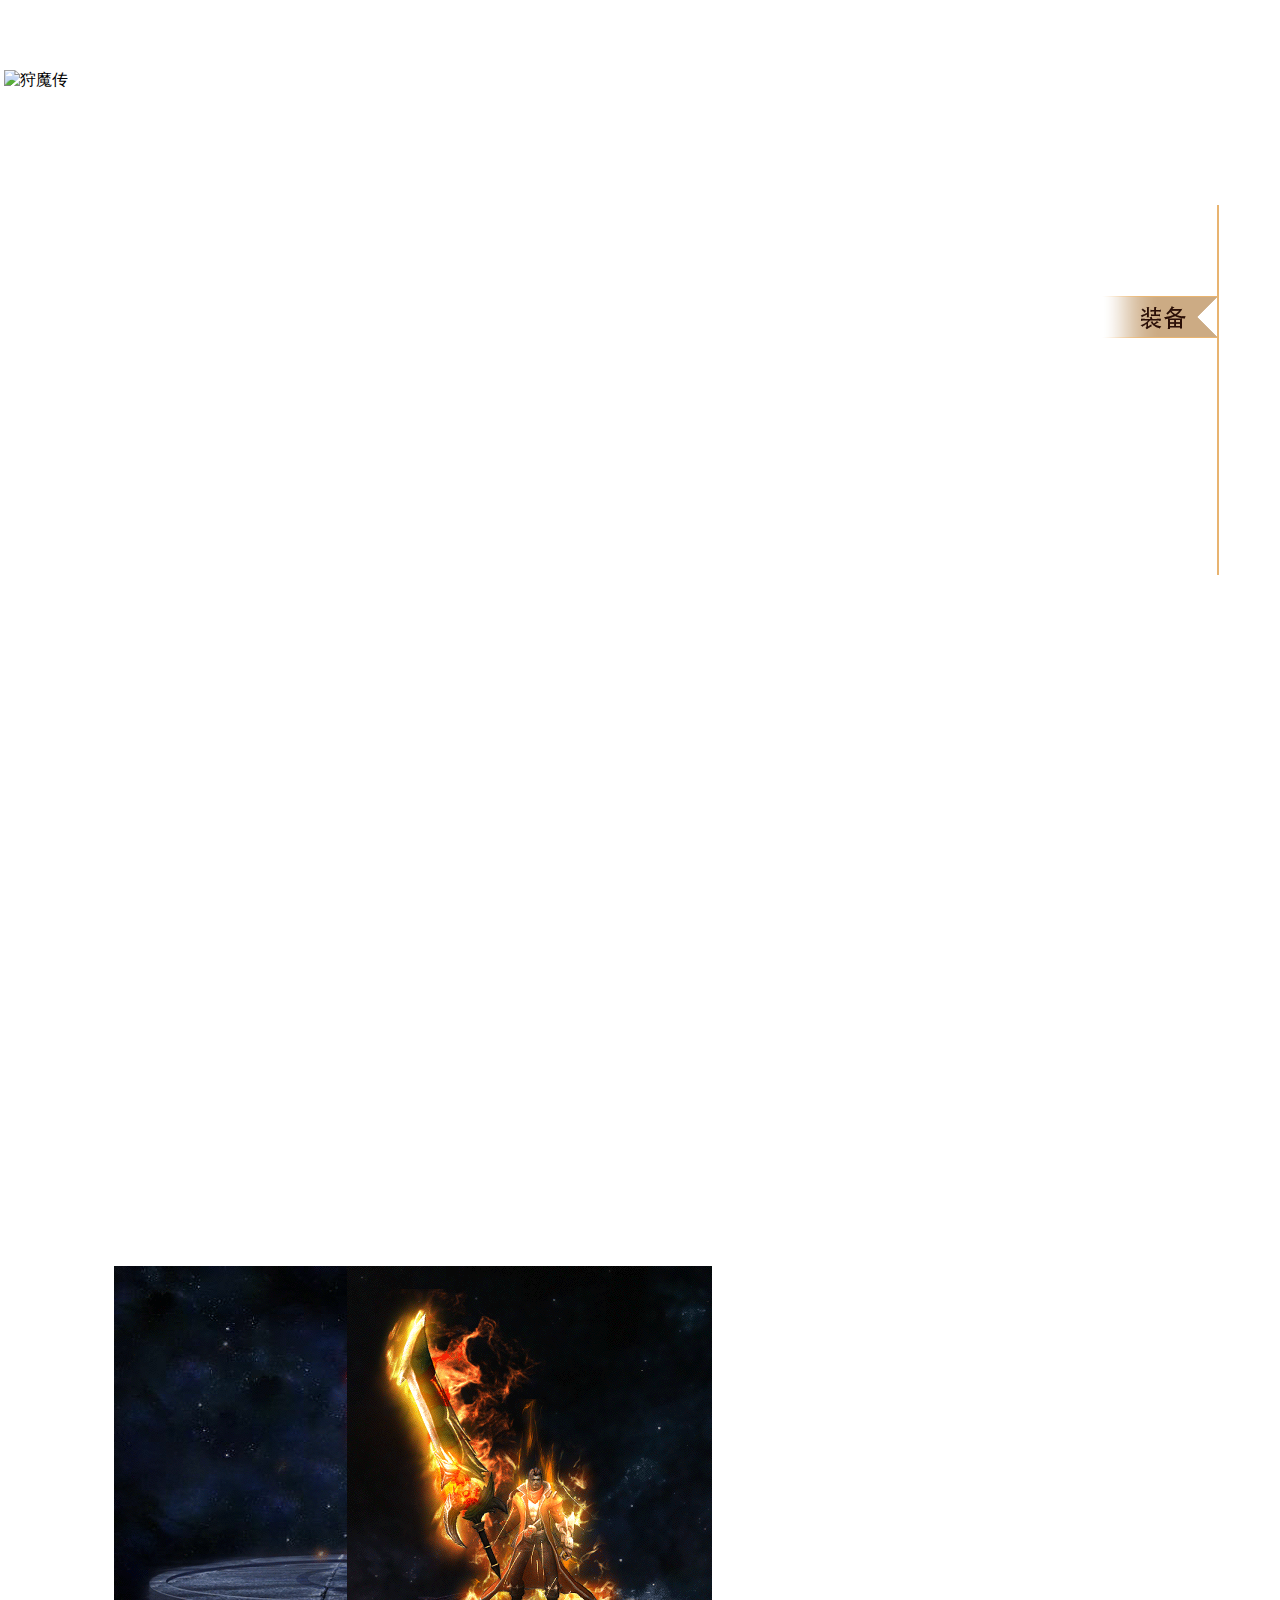
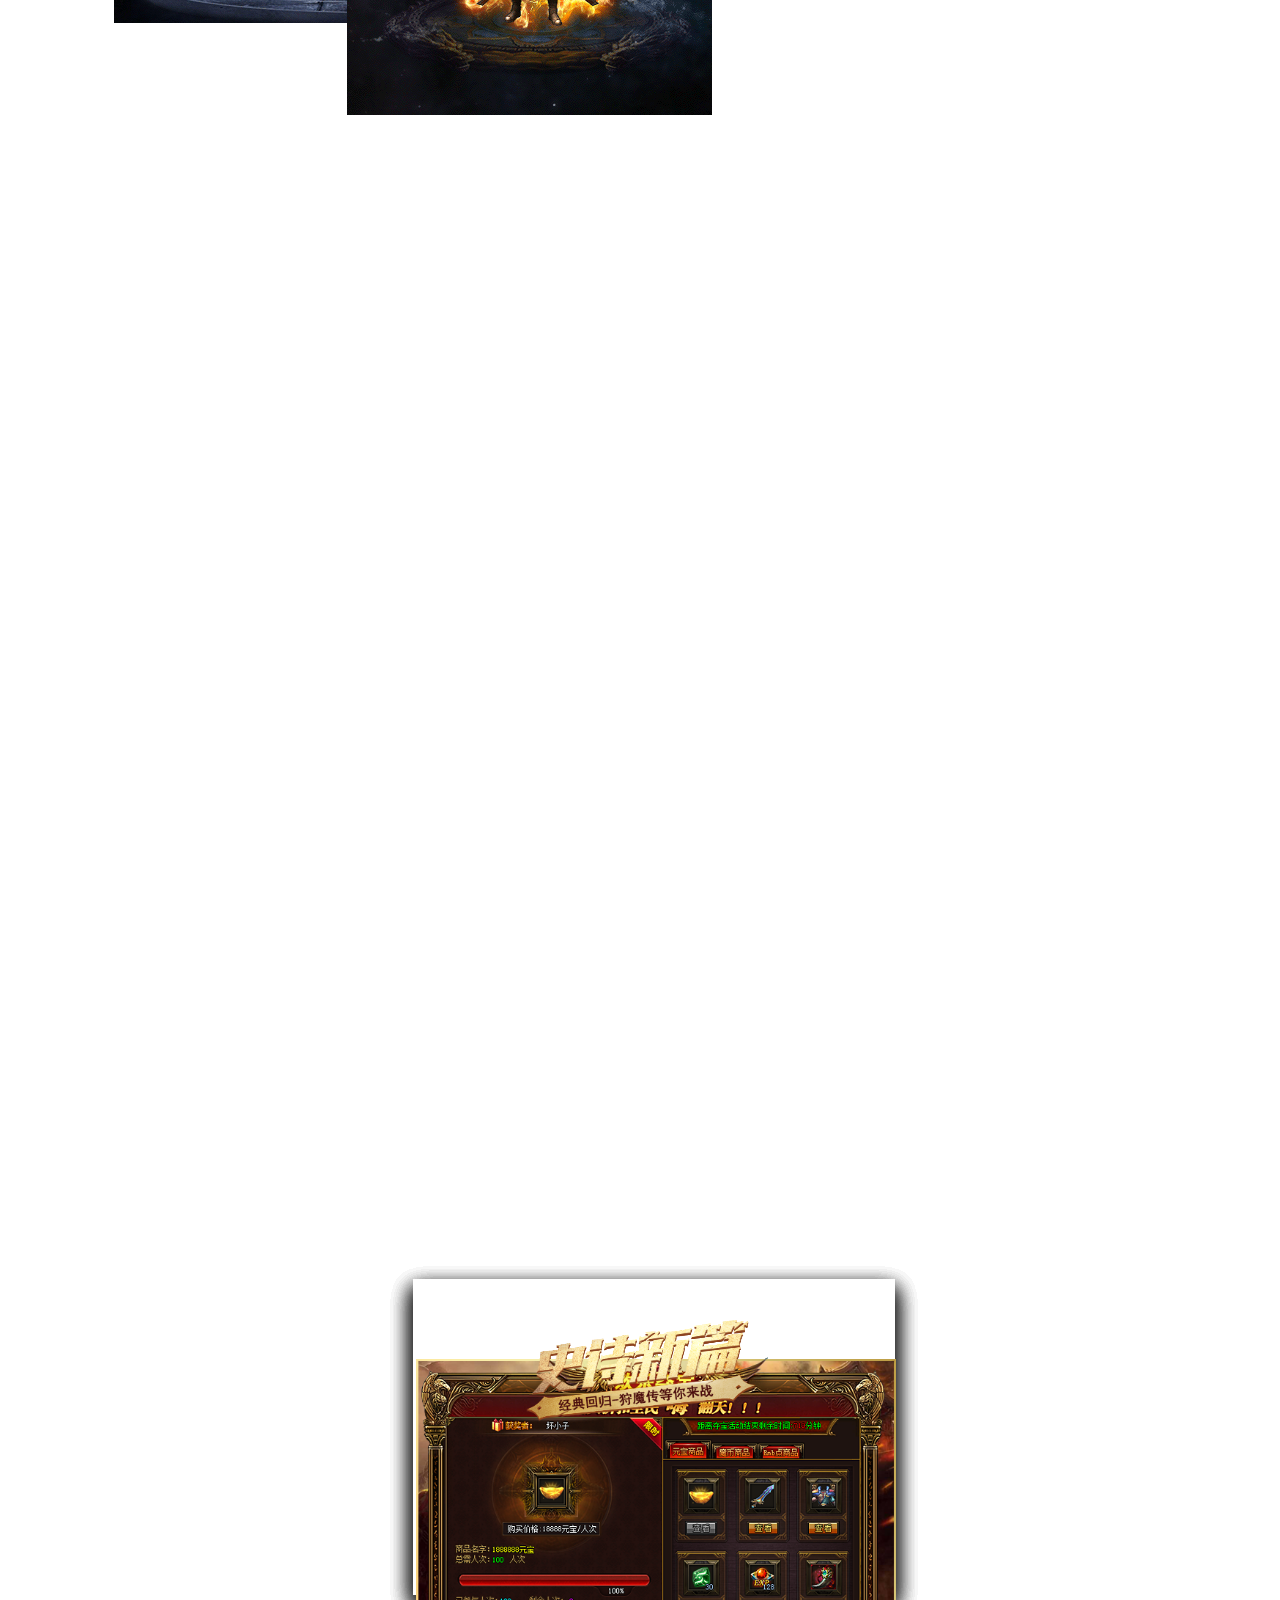
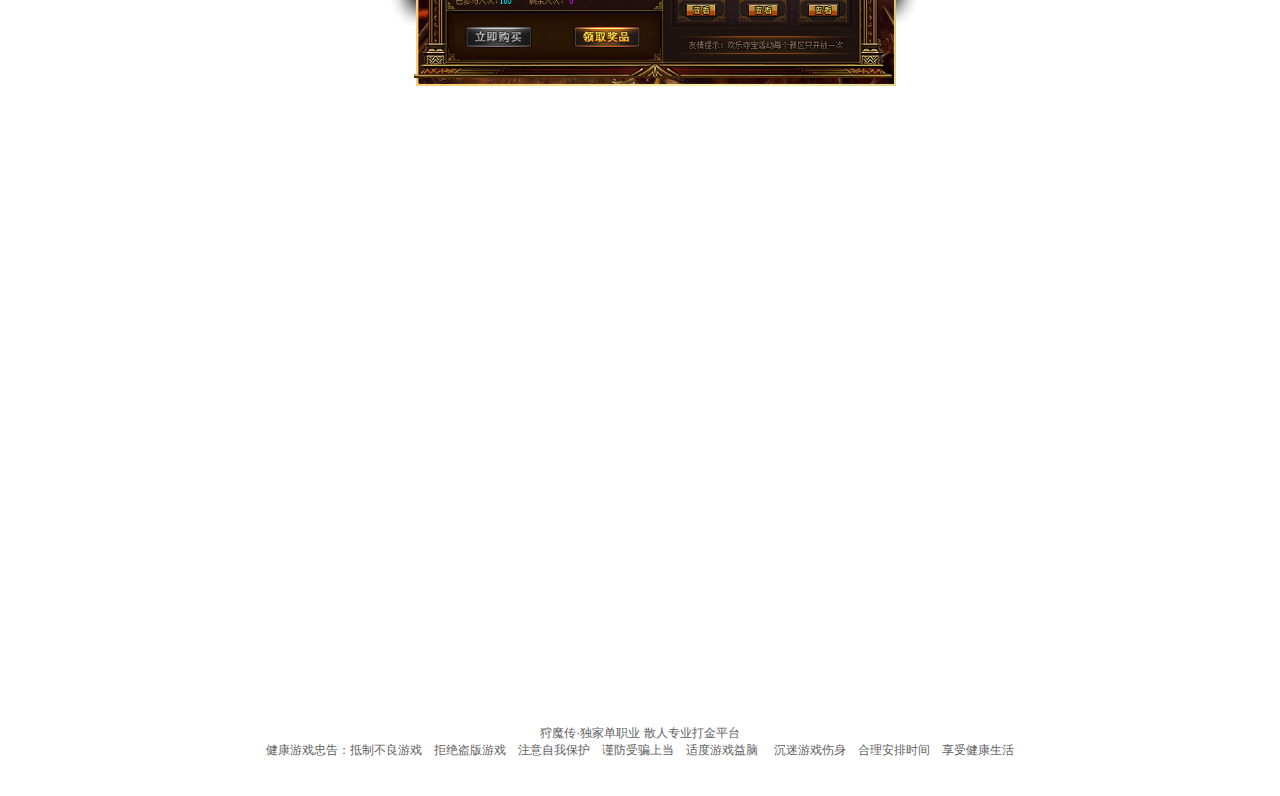
==== index.html @ a395ff0d "init" ====
<!DOCTYPE html>
<html lang="en">
<head>
	<meta charset="UTF-8">
	<title>狩魔传</title>
    <link rel="stylesheet" href="css/index.css">
	<link rel="stylesheet" href="css/swiper.css">
	<script src="https://cdn.bootcss.com/jquery/1.10.1/jquery.js"></script>
    <script src="js/index.js"></script>
    <script type="text/javascript" src="js/modernizr.custom.53451.js"></script>
    <script type="text/javascript" src="js/jquery.gallery.js"></script>
    <script type="text/javascript" src="js/swiper.js"></script>
</head>
<body>
	<div class="section section1">
		<div class="flash">
			<video src="images/index.mp4" autoplay="autoplay" loop="loop"></video>
			<h1 class="logo"><img src="images/logo.png" alt="狩魔传"></h1>
			<div class="slogan1 slogan"></div>
			<div class="slogan2 slogan"></div>
			<div class="huanyin"></div>
			<div class="down">
				<a href="#"><img src="images/XZ_1.png" alt=""></a>
				<a href="#"><img src="images/CZ_2.png" style="margin-top: 15px;" alt=""></a>
			</div>
		</div>
	</div>
	<div class="section section2">
		<div class="flash">
			<img src="images/section2.jpg" alt="">
		</div>
		<div class="lunbo">
            <div class="swiper-container">
                <div class="swiper-wrapper">
                    <div class="swiper-slide"><span class="zb1"><img src="images/yxzb/zb01.gif" alt=""></span><i class="zb2"><img src="images/yxts/魂器01.gif" alt=""></i></div>
                    <div class="swiper-slide"><span class="zb1"><img src="images/yxzb/zb02.gif" alt=""></span><i class="zb2"></i></div>
                    <div class="swiper-slide"><span class="zb1"><img src="images/yxzb/zb03.gif" alt=""></span><i class="zb2"></i></div>
                    <div class="swiper-slide"><span class="zb1"><img src="images/yxzb/zb04.gif" alt=""></span><i class="zb2"></i></div>
                    <div class="swiper-slide"><span class="zb1"><img src="images/yxzb/zb05.gif" alt=""></span><i class="zb2"></i></div>
                    <div class="swiper-slide"><span class="zb1"><img src="images/yxzb/zb06.gif" alt=""></span><i class="zb2"></i></div>
                    <div class="swiper-slide"><span class="zb1"><img src="images/yxzb/zb07.gif" alt=""></span><i class="zb2"></i></div>
                    <div class="swiper-slide"><span class="zb1"><img src="images/yxzb/zb08.gif" alt=""></span><i class="zb2"></i></div>
                    <div class="swiper-slide"><span class="zb1"><img src="images/yxzb/zb09.gif" alt=""></span><i class="zb2"></i></div>
                    <div class="swiper-slide"><span class="zb1"><img src="images/yxzb/zb10.gif" alt=""></span><i class="zb2"></i></div>
                </div>
                <!-- Add Pagination -->
                <div class="swiper-pagination"></div>
                <!-- Add Arrows -->
                <div class="swiper-button-next"></div>
                <div class="swiper-button-prev"></div>
            </div>
		</div>
	</div>
	<div class="section section3">
		<div class="flash">
			<img src="images/section3.jpg" alt="">
		</div>
		<div class="lunbo">
            <ul class="tab">
                <li class="shen">
                    <img class="img1" src="" alt="">
                    <img class="img2" src="" alt="">
                </li>
                <li class="hun">
                    <img class="img1" src="" alt="">
                    <img class="img2" src="" alt="">
                </li>
                <li class="shou">
                    <img class="img1" src="" alt="">
                    <img class="img2" src="" alt="">
                </li>
                <li class="guan">
                    <img class="img1" src="" alt="">
                    <img class="img2" src="" alt="">
                </li>
                <li class="qi">
                    <img class="img1" src="" alt="">
                    <img class="img2" src="" alt="">
                </li>
            </ul>
		</div>
	</div>
	<div class="section section4">
		<div class="flash">
			<img src="images/section4.jpg" alt="">
		</div>
		<div class="lunbo">
            <section id="dg-container" class="dg-container">

                <div class="dg-wrapper">

                    <a href="#"><img src="images/yxgn/lunbo1.png" alt="image01"></a>

                    <a href="#"><img src="images/yxgn/lunbo2.png" alt="image02"></a>

                    <a href="#"><img src="images/yxgn/lunbo3.png" alt="image03"></a>

                    <a href="#"><img src="images/yxgn/lunbo4.png" alt="image04"></a>

                    <a href="#"><img src="images/yxgn/lunbo5.png" alt="image05"></a>

                    <a href="#"><img src="images/yxgn/lunbo6.png" alt="image06"></a>

                    <a href="#"><img src="images/yxgn/lunbo9.png" alt="image09"></a>

                    <a href="#"><img src="images/yxgn/lunbo10.png" alt="image10"></a>

                </div>

                <nav>

                    <span class="dg-prev">&lt;</span>

                    <span class="dg-next">&gt;</span>

                </nav

            </section>

		</div>
	</div>
	<div class="footer">
		<p> 狩魔传·独家单职业 散人专业打金平台<br>
健康游戏忠告：抵制不良游戏　拒绝盗版游戏　注意自我保护　谨防受骗上当　适度游戏益脑　 沉迷游戏伤身　合理安排时间　享受健康生活 </p>
	</div>
	<div class="right-nav posf show">
        <div class="line"></div>
        <div class="nav-list">
            <a class="nav nav1" href="javascript:;" title="首页">
                <s class="icon"></s>
                <s class="txt"></s>
            </a>
            <a class="nav nav2 cur" href="javascript:;" title="新闻资讯">
                <s class="icon"></s>
                <s class="txt"></s>
            </a>
            <a class="nav nav3" href="javascript:;" title="精彩活动">
                <s class="icon"></s>
                <s class="txt"></s>
            </a>
            <a class="nav nav4" href="javascript:;" title="游戏特色">
                <s class="icon"></s>
                <s class="txt"></s>
            </a>
           <!--  <a class="nav nav5" href="javascript:;" title="职业介绍">
                <s class="icon"></s>
                <s class="txt"></s>
            </a> -->
            <a class="nav nav6" href="javascript:;" title="返回顶部">
                <s class="icon"></s>
            </a>
        </div>
    </div>
</body>
</html>
<script type="text/javascript">

    $(function() {

        $('#dg-container').gallery({

            autoplay    :   true

        });

    });
    var swiper = new Swiper('.swiper-container', {
        pagination: '.swiper-pagination',
        nextButton: '.swiper-button-next',
        prevButton: '.swiper-button-prev',
        slidesPerView: 1,
        paginationClickable: true,
        spaceBetween: 30,
        loop: true
    });

</script>
---- css/index.css ----
body, div, address, blockquote, iframe, ul, ol, dl, dt, dd, li, dl, h1, h2, h3, h4, h5, h6, p, pre, table, caption, th, td, form, legend, fieldset, input, button, select, textarea ,em,i,figure{ padding:0; margin:0;  font-weight: normal;font-style: normal;font-size: 100%; font-family:"微软雅黑",Arial, Helvetica, sans-serif; }
ol, ul ,li{list-style: none;}
article,aside,dialog,footer,header,section,footer,nav,figure,menu{display:block}
img {border:0;margin:0;padding:0; display:inline-block;vertical-align: middle;}
a{text-decoration:none; cursor:pointer; color:#0362a7;}
.clear{clear:both;}
.fl{ float:left;}
.fr{ float:right;}
div,span,a{ word-wrap: break-word; word-break: normal; word-break:break-all;}
/*input[disabled], select[disabled], textarea[disabled], input[readonly],  textarea[readonly] {background: #eee; cursor:not-allowed;}*/
.text_left {text-align: left;}
.text_right {text-align: right;}
.text_center {text-align: center;}
/*.transition,a{ transition:all linear 0.3s;-moz-transition:all linear 0.3s;-ms-transition:all linear 0.3s;-o-transition:all linear 0.3s;-webkit-transition:all linear 0.3s;}*/
.clearfix{ zoom:1; position:relative; overflow:hidden; display:block;}
.clearfix:after{ content:" "; position:absolute; width:0px; height:0px; clear:both;}
/**/
.container{width: 1200px;margin:0 auto;}
.section { width: 100%; min-width: 1200px; overflow: hidden; position: relative; }
.section1 { height: 1080px; }
.section1 .flash { position: absolute; width: 1920px; height: 1080px; left: 50%; bottom: 0; margin-left: -960px; }
.section1 .flash .logo { position: absolute; left: 324px; top: 70px; }
.section1 .flash .slogan { position: absolute; top: 378px; left: 50%; width: 540px; height: 273px; margin-left: -270px;
    -webkit-transition: all .6s ease-in-out;
    -moz-transition: all .6s ease-in-out;
    -ms-transition: all .6s ease-in-out;
    -o-transition: all .6s ease-in-out;
    transition: all .6s ease-in-out;
    opacity: 0
}
.section1 .slogan.slogan1 {
    background: url(../images/slogan1.png) no-repeat;
    -webkit-transform: translate3d(-400px,0,0);
    -moz-transform: translate3d(-400px,0,0);
    -ms-transform: translate3d(-400px,0,0);
    -o-transform: translate3d(-400px,0,0);
    transform: translate3d(-400px,0,0)
}

.section1 .slogan.slogan2 {
    background: url(../images/slogan2.png) no-repeat;
    -webkit-transform: translate3d(400px,0,0);
    -moz-transform: translate3d(400px,0,0);
    -ms-transform: translate3d(400px,0,0);
    -o-transform: translate3d(400px,0,0);
    transform: translate3d(400px,0,0)
}
.section1 .slogan.show {
    opacity: 1;
    -webkit-transform: translate3d(0,0,0);
    -moz-transform: translate3d(0,0,0);
    -ms-transform: translate3d(0,0,0);
    -o-transform: translate3d(0,0,0);
    transform: translate3d(0,0,0)
}
.section1 .flash .huanyin { width: 472px; height: 51px; background: url(../images/text.png) no-repeat; position: absolute; top: 644px; left: 50%; margin-left: -250px; }
.section1 .flash .down { width: 340px; height: 170px; background: url(../images/bg.png) no-repeat; position: absolute; top: 758px; left: 50%; margin-left: -170px; text-align: center; padding-top: 20px; box-sizing: border-box; }
.section2 { height: 807px; }
.section2 .flash { position: absolute; width: 1920px; height: 808px; left: 50%; bottom: 0; margin-left: -960px; }
.section2 .lunbo { position: absolute; width: 1078px; height: 488px; left: 50%; bottom: 133px; margin-left: -526px; background: url(../images/2bg.jpg) no-repeat center; }
.section3 { height: 805px; }
.section3 .flash { position: absolute; width: 1920px; height: 808px; left: 50%; bottom: 0; margin-left: -960px; }
.section3 .lunbo { position: absolute; width: 1078px; height: 488px; left: 50%; bottom: 133px; margin-left: -526px; background: url(../images/3bg.jpg) no-repeat center; }
.section4 { height: 808px; }
.section4 .flash { position: absolute; width: 1920px; height: 808px; left: 50%; bottom: 0; margin-left: -960px; }
.section4 .lunbo { position: absolute; width: 1078px; height: 488px; left: 50%; bottom: 133px; margin-left: -526px; background: url(../images/3bg.jpg) no-repeat center; }
.footer { width: 100%; height: 496px; background: url(../images/footer.jpg) no-repeat center; position: relative; }
.footer p { text-align: center; font-size: 12px; color: #5f5f5f; position: relative; top: 425px; }
.right-nav {
	position: fixed;
    right: 40px;
    width: 44px;
    height: 370px;
    top: 50%;
    margin-top: -247px;
    z-index: 99;
    opacity: 0;
    -webkit-transform: translate3d(100px,0,0);
    -moz-transform: translate3d(100px,0,0);
    -ms-transform: translate3d(100px,0,0);
    -o-transform: translate3d(100px,0,0);
    transform: translate3d(100px,0,0);
    -webkit-transition: all .6s ease-in-out;
    -moz-transition: all .6s ease-in-out;
    -ms-transition: all .6s ease-in-out;
    -o-transition: all .6s ease-in-out;
    transition: all .6s ease-in-out
}

.right-nav.show {
    -webkit-transform: translate3d(0,0,0);
    -moz-transform: translate3d(0,0,0);
    -ms-transform: translate3d(0,0,0);
    -o-transform: translate3d(0,0,0);
    transform: translate3d(0,0,0);
    opacity: 1
}

.right-nav .line {
	position: absolute;
    top: 2px;
    right: 21px;
    width: 2px;
    height: 370px;
    background: #e8b471
}

.right-nav .nav-list {
    width: 44px;
    height: 370px;
    right: 0;
    top: 0
}

.right-nav .nav-list .nav {
    position: absolute;
    width: 44px;
    height: 44px;
    right: 0
}

.right-nav .nav-list .nav .icon {
    position: absolute;
    right: 0;
    top: 0;
    width: 44px;
    height: 44px
}

.right-nav .nav-list .nav .txt {
    position: absolute;
    width: 116px;
    height: 42px;
    right: 22px;
    top: 1px;
    -webkit-transition: all .3s ease-in-out;
    -moz-transition: all .3s ease-in-out;
    -ms-transition: all .3s ease-in-out;
    -o-transition: all .3s ease-in-out;
    transition: all .3s ease-in-out;
    -webkit-transform: translate3d(10px,0,0);
    -moz-transform: translate3d(10px,0,0);
    -ms-transform: translate3d(10px,0,0);
    -o-transform: translate3d(10px,0,0);
    transform: translate3d(10px,0,0);
    opacity: 0;
    visibility: hidden
}

.right-nav .nav-list .nav.nav1 {
    top: 0
}

.right-nav .nav-list .nav.nav1 .icon {
    background: url(../images/r_btn1_659465e.png) no-repeat
}

.right-nav .nav-list .nav.nav1 .txt {
    background: url(../images/index.png) no-repeat
}

.right-nav .nav-list .nav.nav2 {
    top: 92px
}

.right-nav .nav-list .nav.nav2 .icon {
    background: url(../images/r_btn5_0241f1d.png) no-repeat
}

.right-nav .nav-list .nav.nav2 .txt {
    background: url(../images/zhuangbei.png) no-repeat
}

.right-nav .nav-list .nav.nav3 {
    top: 184px
}

.right-nav .nav-list .nav.nav3 .icon {
    background: url(../images/r_btn4_6487b37.png) no-repeat
}

.right-nav .nav-list .nav.nav3 .txt {
    background: url(../images/tese.png) no-repeat
}

.right-nav .nav-list .nav.nav4 {
    top: 276px
}

.right-nav .nav-list .nav.nav4 .icon {
    background: url(../images/r_btn2_65cb8c9.png) no-repeat
}

.right-nav .nav-list .nav.nav4 .txt {
    background: url(../images/gongneng.png) no-repeat
}

/*.right-nav .nav-list .nav.nav5 {
    top: 368px
}

.right-nav .nav-list .nav.nav5 .icon {
    background: url(../images/r_btn1_659465e.png) no-repeat
}

.right-nav .nav-list .nav.nav5 .txt {
    background: url(../images/r_btn1_659465e.png) no-repeat
}*/

.right-nav .nav-list .nav.nav6 {
    top: 368px
}

.right-nav .nav-list .nav.nav6 .icon {
    background: url(../images/r_top_83d7ee8.png) no-repeat
}

.right-nav .nav-list .nav:hover .txt,.right-nav .nav-list .nav.cur .txt {
    visibility: visible;
    opacity: 1;
    -webkit-transform: translate3d(0,0,0);
    -moz-transform: translate3d(0,0,0);
    -ms-transform: translate3d(0,0,0);
    -o-transform: translate3d(0,0,0);
    transform: translate3d(0,0,0)
}
.dg-container{
    width: 100%;
    height: 450px;
    position: relative;
}
.dg-wrapper{
    width: 481px;
    height: 316px;
    margin: 0 auto;
    position: relative;
    -webkit-transform-style: preserve-3d;
    -moz-transform-style: preserve-3d;
    -o-transform-style: preserve-3d;
    -ms-transform-style: preserve-3d;
    transform-style: preserve-3d;
    -webkit-perspective: 1000px;
    -moz-perspective: 1000px;
    -o-perspective: 1000px;
    -ms-perspective: 1000px;
    perspective: 1000px;
}
.dg-wrapper a{
    width: 482px;
    height: 316px;
    display: block;
    position: absolute;
    left: 0;
    top: 0;
    background: transparent url(../images/browser.png) no-repeat top left;
    box-shadow: 0px 10px 20px rgba(0,0,0,0.3);
}
.dg-wrapper a.dg-transition{
    -webkit-transition: all 0.5s ease-in-out;
    -moz-transition: all 0.5s ease-in-out;
    -o-transition: all 0.5s ease-in-out;
    -ms-transition: all 0.5s ease-in-out;
    transition: all 0.5s ease-in-out;
}
.dg-wrapper a img{
    display: block;
    width: 100%;
    padding: 41px 0px 0px 1px;
}
.dg-wrapper a div{
    font-style: italic;
    text-align: center;
    line-height: 50px;
    text-shadow: 1px 1px 1px rgba(255,255,255,0.5);
    color: #333;
    font-size: 16px;
    width: 100%;
    bottom: -55px;
    display: none;
    position: absolute;
}
.dg-wrapper a.dg-center div{
    display: block;
}
/*.dg-container nav{
    width: 58px;
    position: absolute;
    z-index: 1000;
    bottom: 40px;
    left: 50%;
    margin-left: -29px;
}*/
.dg-container nav span{
    text-indent: -9000px;
    /*float: left;*/
    cursor:pointer;
    width: 51px;
    height: 66px;
    opacity: 0.8;
    position: absolute;
    top: 50%; margin-top: -33px;
}
.dg-container nav span:hover{
    opacity: 1;
}
.dg-container nav span.dg-prev{
    background: transparent url(../images/arrow5_left_8bcd540.png) no-repeat center;
    margin-left: 10px;left: 45px;
}
.dg-container nav span.dg-next{
    background: transparent url(../images/arrow5_right_c4a4fac.png) no-repeat center;
    margin-left: 10px;right: 45px;
}
.swiper-container { width: 100%; height: 100%; }
.zb1 { position: absolute; left: 233px; }
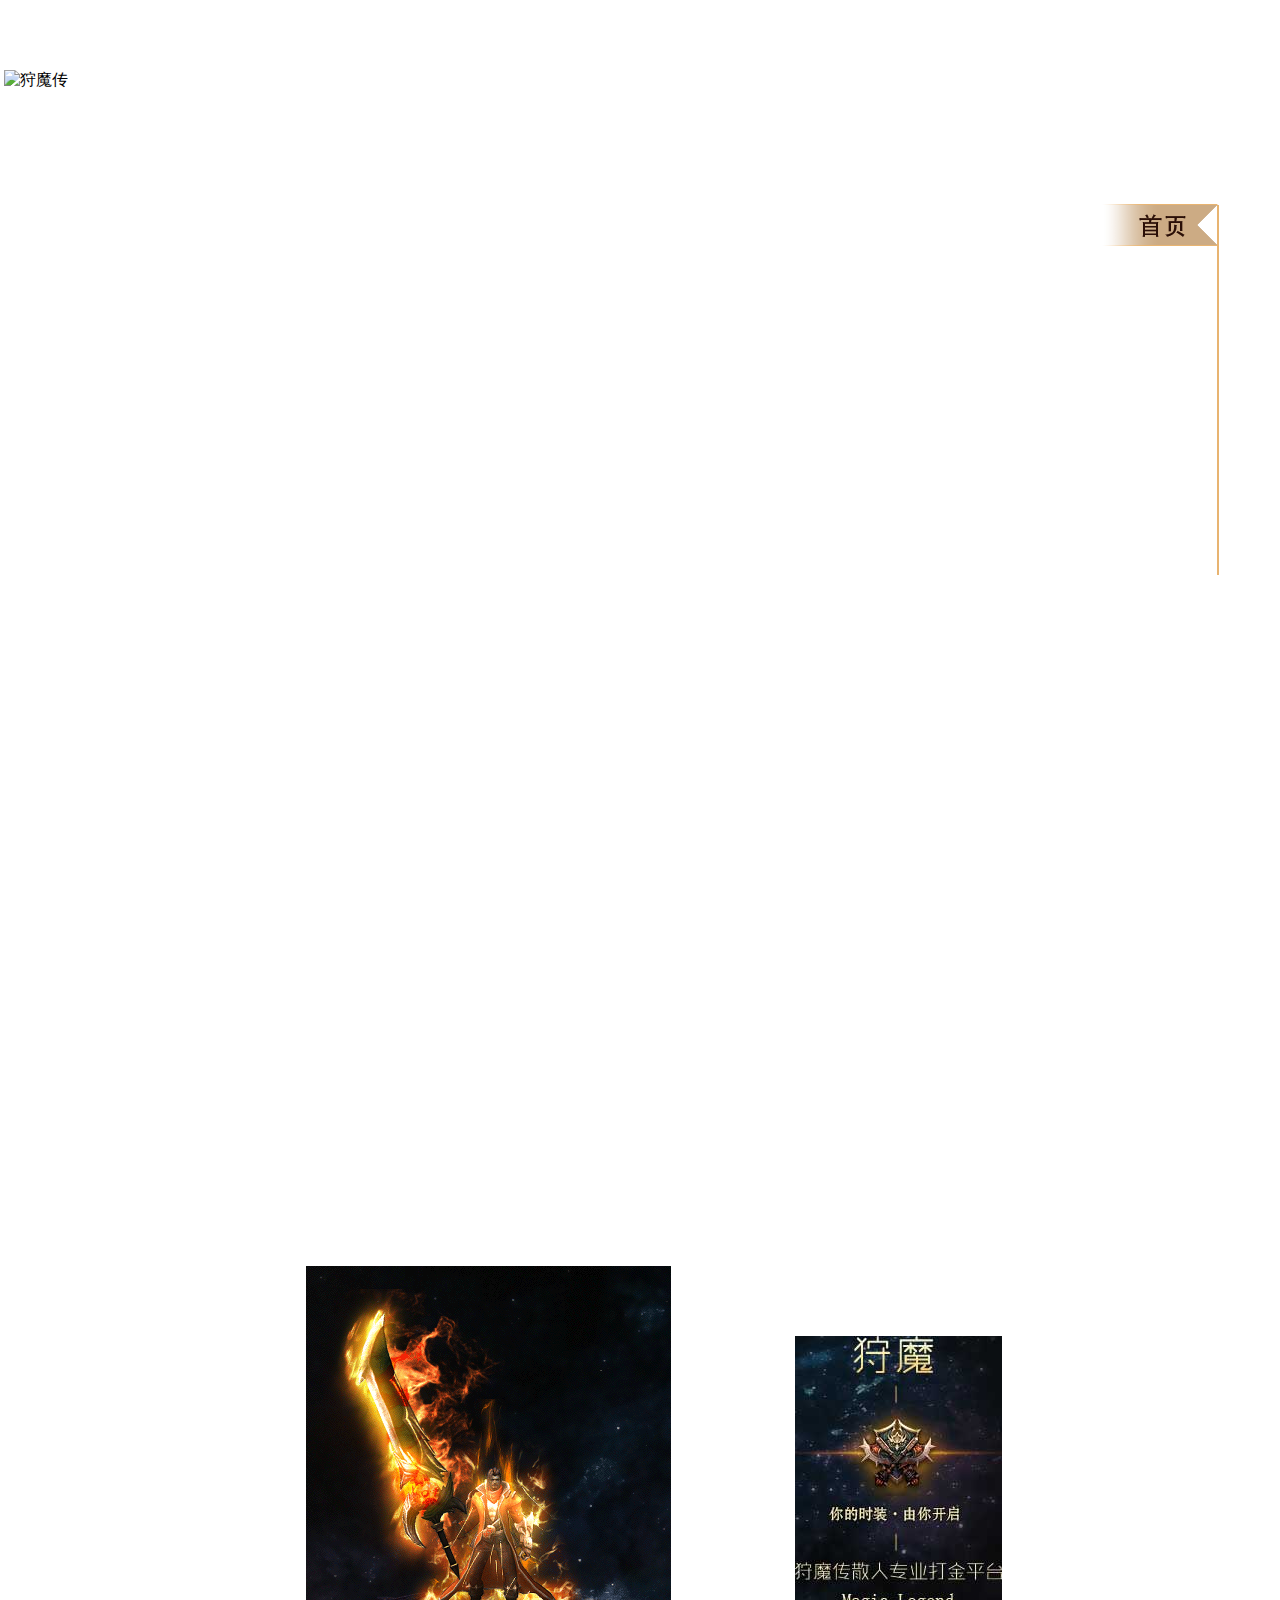
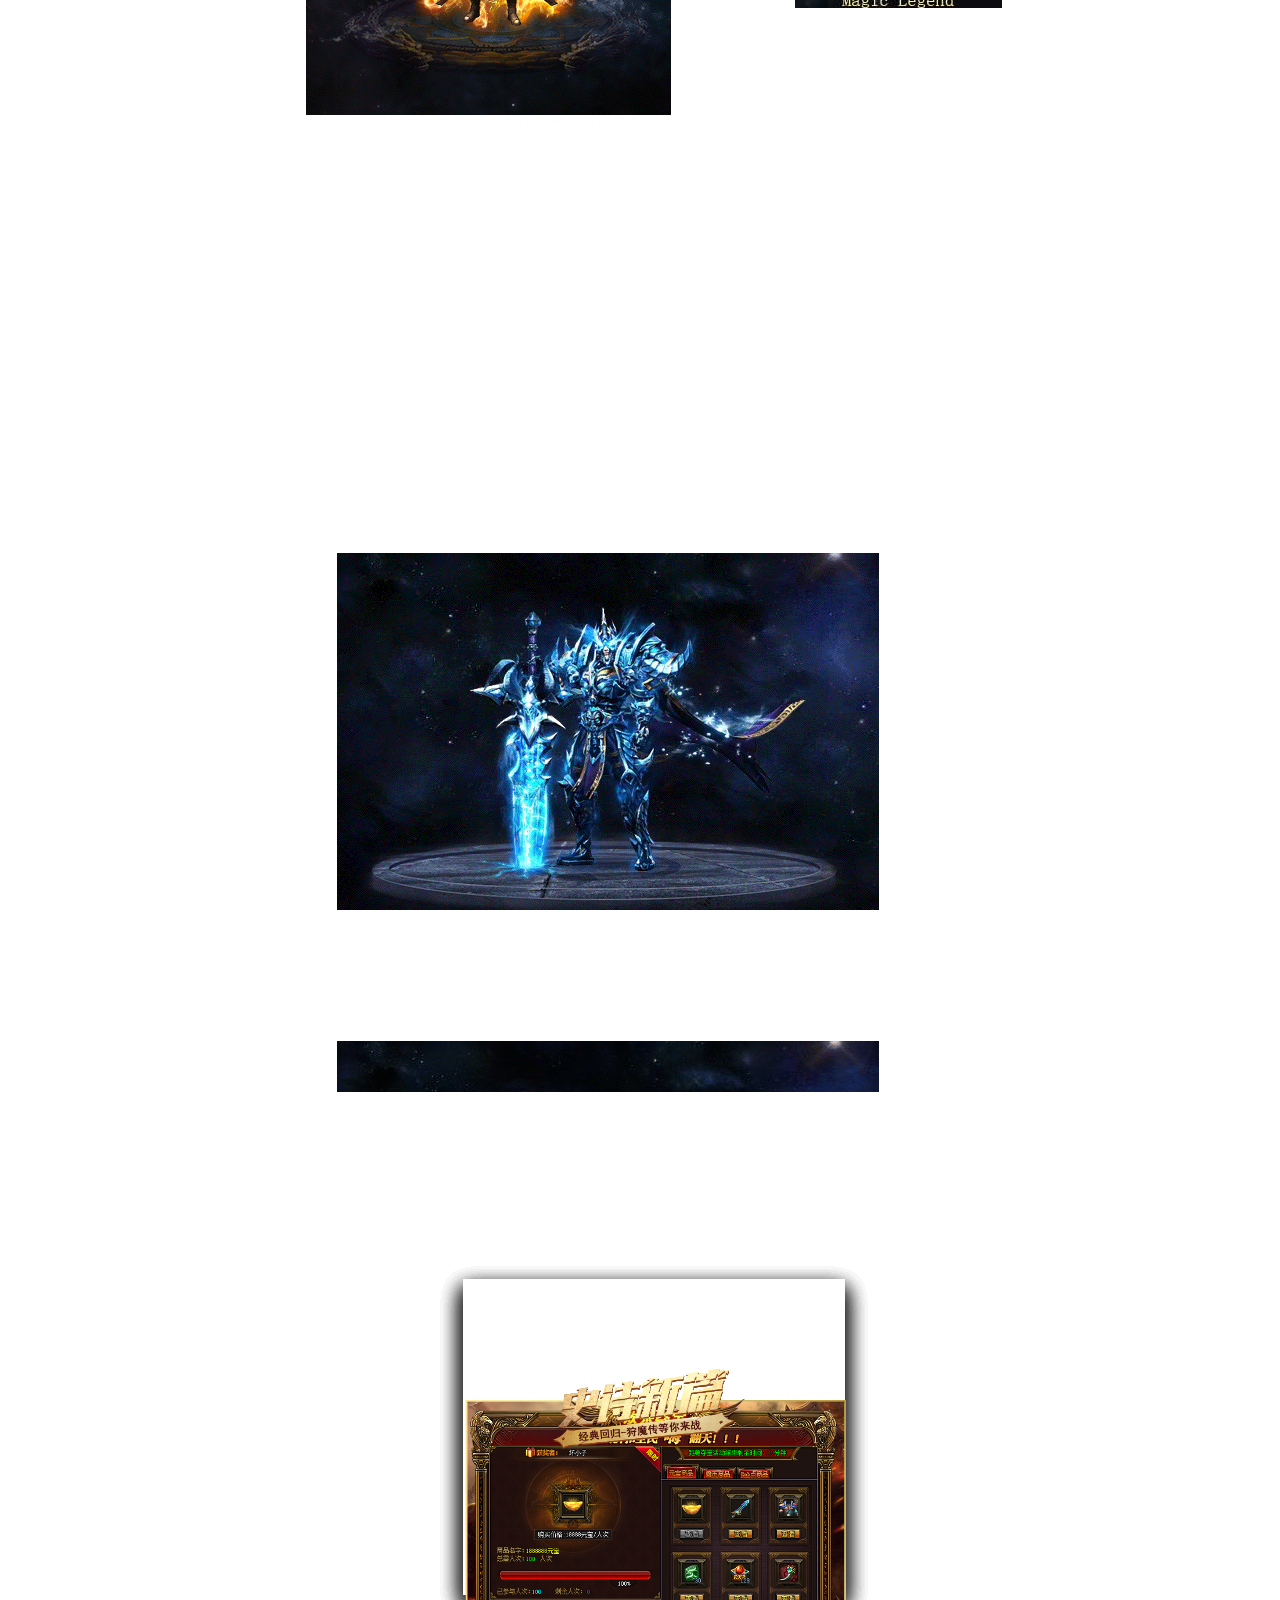
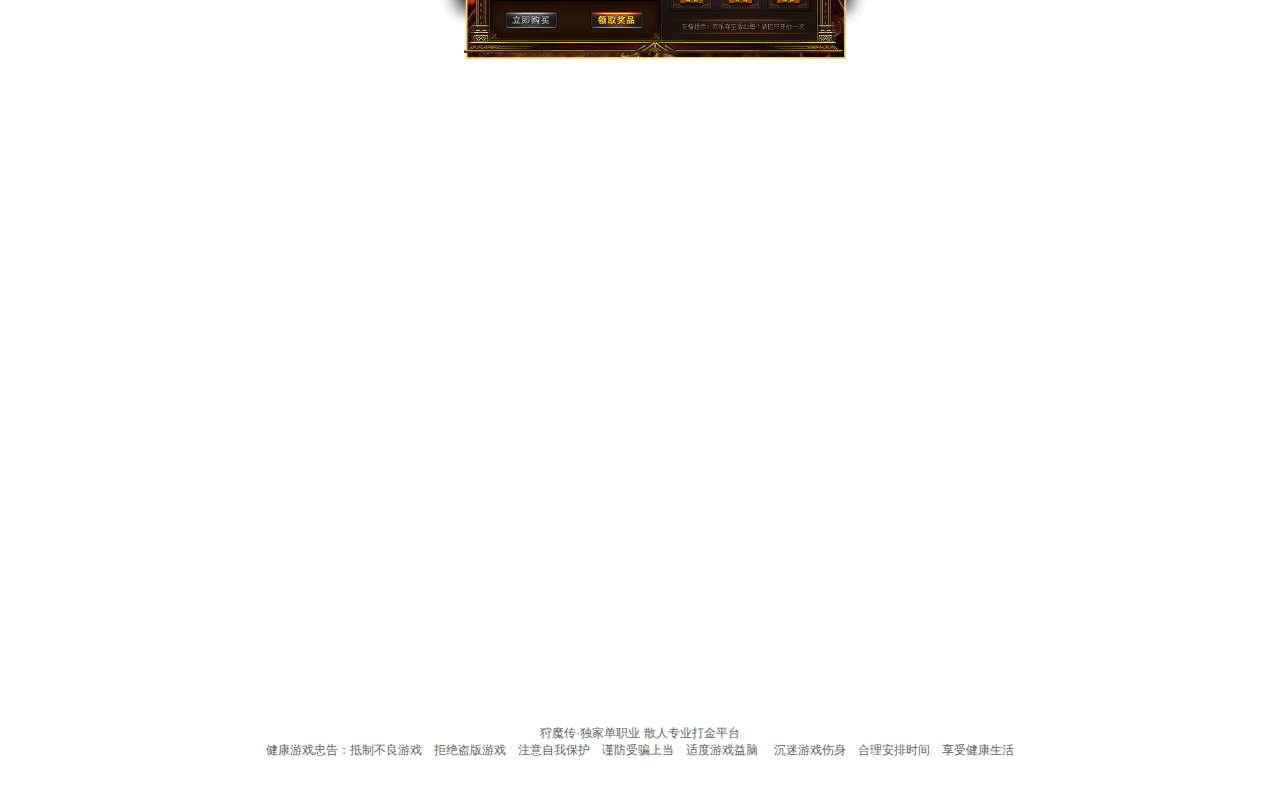
==== commit 973ea152: "init" ====
--- a/index.html
+++ b/index.html
@@ -30,18 +30,23 @@
 			<img src="images/section2.jpg" alt="">
 		</div>
 		<div class="lunbo">
+            <!-- <div class="lun_right"><img src="images/sec-r.png" alt=""></div> -->
+            <div class="lun_line"><img src="images/line.jpg" alt=""></div>
             <div class="swiper-container">
                 <div class="swiper-wrapper">
-                    <div class="swiper-slide"><span class="zb1"><img src="images/yxzb/zb01.gif" alt=""></span><i class="zb2"><img src="images/yxts/魂器01.gif" alt=""></i></div>
-                    <div class="swiper-slide"><span class="zb1"><img src="images/yxzb/zb02.gif" alt=""></span><i class="zb2"></i></div>
-                    <div class="swiper-slide"><span class="zb1"><img src="images/yxzb/zb03.gif" alt=""></span><i class="zb2"></i></div>
-                    <div class="swiper-slide"><span class="zb1"><img src="images/yxzb/zb04.gif" alt=""></span><i class="zb2"></i></div>
-                    <div class="swiper-slide"><span class="zb1"><img src="images/yxzb/zb05.gif" alt=""></span><i class="zb2"></i></div>
-                    <div class="swiper-slide"><span class="zb1"><img src="images/yxzb/zb06.gif" alt=""></span><i class="zb2"></i></div>
-                    <div class="swiper-slide"><span class="zb1"><img src="images/yxzb/zb07.gif" alt=""></span><i class="zb2"></i></div>
-                    <div class="swiper-slide"><span class="zb1"><img src="images/yxzb/zb08.gif" alt=""></span><i class="zb2"></i></div>
-                    <div class="swiper-slide"><span class="zb1"><img src="images/yxzb/zb09.gif" alt=""></span><i class="zb2"></i></div>
-                    <div class="swiper-slide"><span class="zb1"><img src="images/yxzb/zb10.gif" alt=""></span><i class="zb2"></i></div>
+                    <div class="swiper-slide">
+                        <span class="zb1"><img src="images/yxzb/zb01.gif" alt=""></span>
+                        <i class="zb2"><img src="images/sec-r1.jpg" alt=""></i>
+                    </div>
+                    <div class="swiper-slide"><span class="zb1"><img src="images/yxzb/zb02.gif" alt=""></span><i class="zb2"><img src="images/sec-r2.jpg" alt=""></i></div>
+                    <div class="swiper-slide"><span class="zb1"><img src="images/yxzb/zb03.gif" alt=""></span><i class="zb2"><img src="images/sec-r3.jpg" alt=""></i></div>
+                    <div class="swiper-slide"><span class="zb1"><img src="images/yxzb/zb04.gif" alt=""></span><i class="zb2"><img src="images/sec-r4.jpg" alt=""></i></div>
+                    <div class="swiper-slide"><span class="zb1"><img src="images/yxzb/zb05.gif" alt=""></span><i class="zb2"><img src="images/sec-r5.jpg" alt=""></i></div>
+                    <div class="swiper-slide"><span class="zb1"><img src="images/yxzb/zb06.gif" alt=""></span><i class="zb2"><img src="images/sec-r6.jpg" alt=""></i></div>
+                    <div class="swiper-slide"><span class="zb1"><img src="images/yxzb/zb07.gif" alt=""></span><i class="zb2"><img src="images/sec-r7.jpg" alt=""></i></div>
+                    <div class="swiper-slide"><span class="zb1"><img src="images/yxzb/zb08.gif" alt=""></span><i class="zb2"><img src="images/sec-r8.jpg" alt=""></i></div>
+                    <div class="swiper-slide"><span class="zb1"><img src="images/yxzb/zb09.gif" alt=""></span><i class="zb2"><img src="images/sec-r9.jpg" alt=""></i></div>
+                    <div class="swiper-slide"><span class="zb1"><img src="images/yxzb/zb10.gif" alt=""></span><i class="zb2"><img src="images/sec-r10.jpg" alt=""></i></div>
                 </div>
                 <!-- Add Pagination -->
                 <div class="swiper-pagination"></div>
@@ -57,27 +62,111 @@
 		</div>
 		<div class="lunbo">
             <ul class="tab">
-                <li class="shen">
-                    <img class="img1" src="" alt="">
-                    <img class="img2" src="" alt="">
+                <li class="shen on">
+                    <img class="img1" src="images/r1.png" alt="">
+                    <img class="img2" src="images/r1-1.png" alt="">
                 </li>
                 <li class="hun">
-                    <img class="img1" src="" alt="">
-                    <img class="img2" src="" alt="">
+                    <img class="img1" src="images/r2.png" alt="">
+                    <img class="img2" src="images/r2-1.png" alt="">
                 </li>
                 <li class="shou">
-                    <img class="img1" src="" alt="">
-                    <img class="img2" src="" alt="">
+                    <img class="img1" src="images/r3.png" alt="">
+                    <img class="img2" src="images/r3-1.png" alt="">
                 </li>
                 <li class="guan">
-                    <img class="img1" src="" alt="">
-                    <img class="img2" src="" alt="">
+                    <img class="img1" src="images/r4.png" alt="">
+                    <img class="img2" src="images/r4-1.png" alt="">
                 </li>
                 <li class="qi">
-                    <img class="img1" src="" alt="">
-                    <img class="img2" src="" alt="">
+                    <img class="img1" src="images/r5.png" alt="">
+                    <img class="img2" src="images/r5-1.png" alt="">
                 </li>
             </ul>
+            <!-- <div class="lun_line"><img src="images/line.jpg" alt=""></div> -->
+            <div class="swiper-container swiper-container1">
+                <div class="swiper-wrapper">
+                    <div class="swiper-slide">
+                        <span class="sz1"><img src="images/yxts/神装01.gif" alt=""></span>
+                        <!-- <i class="sz2"><img src="images/sec-r.jpg" alt=""></i> -->
+                    </div>
+                    <div class="swiper-slide"><span class="sz1"><img src="images/yxts/神装02.gif" alt=""></span><!-- <i class="sz2"><img src="images/sec-r.jpg" alt=""></i> --></div>
+                    <div class="swiper-slide"><span class="sz1"><img src="images/yxts/神装03.gif" alt=""></span><!-- <i class="sz2"><img src="images/sec-r.jpg" alt=""></i> --></div>
+                    <div class="swiper-slide"><span class="sz1"><img src="images/yxts/神装04.gif" alt=""></span><!-- <i class="sz2"><img src="images/sec-r.jpg" alt=""></i> --></div>
+                    <div class="swiper-slide"><span class="sz1"><img src="images/yxts/神装05.gif" alt=""></span><!-- <i class="sz2"><img src="images/sec-r.jpg" alt=""></i> --></div>
+                    <div class="swiper-slide"><span class="sz1"><img src="images/yxts/神装06.gif" alt=""></span><!-- <i class="sz2"><img src="images/sec-r.jpg" alt=""></i> --></div>
+                </div>
+                <!-- Add Pagination -->
+                <div class="swiper-pagination"></div>
+                <!-- Add Arrows -->
+                <div class="swiper-button-next" style="right:280px;margin-top: -20px;"></div>
+                <div class="swiper-button-prev" style="left:190px;margin-top: -20px;"></div>
+            </div>
+            <div class="swiper-container swiper-container2">
+                <div class="swiper-wrapper">
+                    <div class="swiper-slide">
+                        <span class="sz1"><img src="images/yxts/魂器01.gif" alt=""></span>
+                        <!-- <i class="sz2"><img src="images/sec-r.jpg" alt=""></i> -->
+                    </div>
+                    <div class="swiper-slide"><span class="sz1"><img src="images/yxts/魂器02.gif" alt=""></span><!-- <i class="sz2"><img src="images/sec-r.jpg" alt=""></i> --></div>
+                    <div class="swiper-slide"><span class="sz1"><img src="images/yxts/魂器03.gif" alt=""></span><!-- <i class="sz2"><img src="images/sec-r.jpg" alt=""></i> --></div>
+                </div>
+                <!-- Add Pagination -->
+                <div class="swiper-pagination"></div>
+                <!-- Add Arrows -->
+                <div class="swiper-button-next" style="right:280px;margin-top: -20px;"></div>
+                <div class="swiper-button-prev" style="left:190px;margin-top: -20px;"></div>
+            </div>
+            <div class="swiper-container swiper-container3">
+                <div class="swiper-wrapper">
+                    <div class="swiper-slide">
+                        <span class="sz1"><img src="images/yxts/魂兽01.gif" alt=""></span>
+                        <!-- <i class="sz2"><img src="images/sec-r.jpg" alt=""></i> -->
+                    </div>
+                    <div class="swiper-slide"><span class="sz1"><img src="images/yxts/魂兽02.gif" alt=""></span><!-- <i class="sz2"><img src="images/sec-r.jpg" alt=""></i> --></div>
+                    <div class="swiper-slide"><span class="sz1"><img src="images/yxts/魂兽03.gif" alt=""></span><!-- <i class="sz2"><img src="images/sec-r.jpg" alt=""></i> --></div>
+                    <div class="swiper-slide"><span class="sz1"><img src="images/yxts/魂兽04.gif" alt=""></span><!-- <i class="sz2"><img src="images/sec-r.jpg" alt=""></i> --></div>                </div>
+                <!-- Add Pagination -->
+                <div class="swiper-pagination"></div>
+                <!-- Add Arrows -->
+                <div class="swiper-button-next" style="right:280px;margin-top: -20px;"></div>
+                <div class="swiper-button-prev" style="left:190px;margin-top: -20px;"></div>
+            </div>
+            <div class="swiper-container swiper-container4">
+                <div class="swiper-wrapper">
+                    <div class="swiper-slide">
+                        <span class="sz1"><img src="images/yxts/皇冠01.gif" alt=""></span>
+                        <!-- <i class="sz2"><img src="images/sec-r.jpg" alt=""></i> -->
+                    </div>
+                    <div class="swiper-slide"><span class="sz1"><img src="images/yxts/皇冠02.gif" alt=""></span><!-- <i class="sz2"><img src="images/sec-r.jpg" alt=""></i> --></div>
+                    <div class="swiper-slide"><span class="sz1"><img src="images/yxts/皇冠03.gif" alt=""></span><!-- <i class="sz2"><img src="images/sec-r.jpg" alt=""></i> --></div>
+                    <div class="swiper-slide"><span class="sz1"><img src="images/yxts/皇冠04.gif" alt=""></span><!-- <i class="sz2"><img src="images/sec-r.jpg" alt=""></i> --></div>
+                    <div class="swiper-slide"><span class="sz1"><img src="images/yxts/皇冠05.gif" alt=""></span><!-- <i class="sz2"><img src="images/sec-r.jpg" alt=""></i> --></div>
+                </div>
+                <!-- Add Pagination -->
+                <div class="swiper-pagination"></div>
+                <!-- Add Arrows -->
+                <div class="swiper-button-next" style="right:280px;margin-top: -20px;"></div>
+                <div class="swiper-button-prev" style="left:190px;margin-top: -20px;"></div>
+            </div>
+            <div class="swiper-container swiper-container5">
+                <div class="swiper-wrapper">
+                    <div class="swiper-slide">
+                        <span class="sz1"><img src="images/yxts/圣器01.gif" alt=""></span>
+                        <!-- <i class="sz2"><img src="images/sec-r.jpg" alt=""></i> -->
+                    </div>
+                    <div class="swiper-slide"><span class="sz1"><img src="images/yxts/圣器02.gif" alt=""></span><!-- <i class="sz2"><img src="images/sec-r.jpg" alt=""></i> --></div>
+                    <div class="swiper-slide"><span class="sz1"><img src="images/yxts/圣器03.gif" alt=""></span><!-- <i class="sz2"><img src="images/sec-r.jpg" alt=""></i> --></div>
+                    <div class="swiper-slide"><span class="sz1"><img src="images/yxts/圣器04.gif" alt=""></span><!-- <i class="sz2"><img src="images/sec-r.jpg" alt=""></i> --></div>
+                    <div class="swiper-slide"><span class="sz1"><img src="images/yxts/圣器05.gif" alt=""></span><!-- <i class="sz2"><img src="images/sec-r.jpg" alt=""></i> --></div>
+                    <div class="swiper-slide"><span class="sz1"><img src="images/yxts/圣器06.gif" alt=""></span><!-- <i class="sz2"><img src="images/sec-r.jpg" alt=""></i> --></div>
+                </div>
+                <!-- Add Pagination -->
+                <div class="swiper-pagination"></div>
+                <!-- Add Arrows -->
+                <div class="swiper-button-next" style="right:280px;margin-top: -20px;"></div>
+                <div class="swiper-button-prev" style="left:190px;margin-top: -20px;"></div>
+            </div>
 		</div>
 	</div>
 	<div class="section section4">
@@ -89,21 +178,21 @@
 
                 <div class="dg-wrapper">
 
-                    <a href="#"><img src="images/yxgn/lunbo1.png" alt="image01"></a>
-
-                    <a href="#"><img src="images/yxgn/lunbo2.png" alt="image02"></a>
-
-                    <a href="#"><img src="images/yxgn/lunbo3.png" alt="image03"></a>
-
-                    <a href="#"><img src="images/yxgn/lunbo4.png" alt="image04"></a>
-
-                    <a href="#"><img src="images/yxgn/lunbo5.png" alt="image05"></a>
-
-                    <a href="#"><img src="images/yxgn/lunbo6.png" alt="image06"></a>
-
-                    <a href="#"><img src="images/yxgn/lunbo9.png" alt="image09"></a>
-
-                    <a href="#"><img src="images/yxgn/lunbo10.png" alt="image10"></a>
+                    <a href="javascript:void(0)"><img src="images/yxgn/lunbo1.png" alt="image01"></a>
+
+                    <a href="javascript:void(0)"><img src="images/yxgn/lunbo2.png" alt="image02"></a>
+
+                    <a href="javascript:void(0)"><img src="images/yxgn/lunbo3.png" alt="image03"></a>
+
+                    <a href="javascript:void(0)"><img src="images/yxgn/lunbo4.png" alt="image04"></a>
+
+                    <a href="javascript:void(0)"><img src="images/yxgn/lunbo5.png" alt="image05"></a>
+
+                    <a href="javascript:void(0)"><img src="images/yxgn/lunbo6.png" alt="image06"></a>
+
+                    <a href="javascript:void(0)"><img src="images/yxgn/lunbo9.png" alt="image09"></a>
+
+                    <a href="javascript:void(0)"><img src="images/yxgn/lunbo10.png" alt="image10"></a>
 
                 </div>
 
@@ -114,6 +203,19 @@
                     <span class="dg-next">&gt;</span>
 
                 </nav
+
+                <div class="dot">
+                    <ul>
+                        <li class="on"></li>
+                        <li></li>
+                        <li></li>
+                        <li></li>
+                        <li></li>
+                        <li></li>
+                        <li></li>
+                        <li></li>
+                    </ul>
+                </div>
 
             </section>
 
@@ -126,11 +228,11 @@
 	<div class="right-nav posf show">
         <div class="line"></div>
         <div class="nav-list">
-            <a class="nav nav1" href="javascript:;" title="首页">
-                <s class="icon"></s>
-                <s class="txt"></s>
-            </a>
-            <a class="nav nav2 cur" href="javascript:;" title="新闻资讯">
+            <a class="nav nav1 cur" href="javascript:;" title="首页">
+                <s class="icon"></s>
+                <s class="txt"></s>
+            </a>
+            <a class="nav nav2" href="javascript:;" title="新闻资讯">
                 <s class="icon"></s>
                 <s class="txt"></s>
             </a>
@@ -173,5 +275,86 @@
         spaceBetween: 30,
         loop: true
     });
+    var swiper1 = new Swiper('.swiper-container1', {
+        pagination: '.swiper-pagination',
+        nextButton: '.swiper-button-next',
+        prevButton: '.swiper-button-prev',
+        slidesPerView: 1,
+        paginationClickable: true,
+        spaceBetween: 30,
+        loop: true
+    });
+    var swiper2 = new Swiper('.swiper-container2', {
+        pagination: '.swiper-pagination',
+        nextButton: '.swiper-button-next',
+        prevButton: '.swiper-button-prev',
+        slidesPerView: 1,
+        paginationClickable: true,
+        spaceBetween: 30,
+        loop: true
+    });
+    var swiper3 = new Swiper('.swiper-container3', {
+        pagination: '.swiper-pagination',
+        nextButton: '.swiper-button-next',
+        prevButton: '.swiper-button-prev',
+        slidesPerView: 1,
+        paginationClickable: true,
+        spaceBetween: 30,
+        loop: true
+    });
+    var swiper4 = new Swiper('.swiper-container4', {
+        pagination: '.swiper-pagination',
+        nextButton: '.swiper-button-next',
+        prevButton: '.swiper-button-prev',
+        slidesPerView: 1,
+        paginationClickable: true,
+        spaceBetween: 30,
+        loop: true
+    });
+    var swiper5 = new Swiper('.swiper-container5', {
+        pagination: '.swiper-pagination',
+        nextButton: '.swiper-button-next',
+        prevButton: '.swiper-button-prev',
+        slidesPerView: 1,
+        paginationClickable: true,
+        spaceBetween: 30,
+        loop: true
+    });
+    $(".img1").hover(function(){
+        $(this).parent().addClass("active");
+    },function(){
+        $(this).parent().removeClass("active");
+    })
+    $(".img2").hover(function(){
+        $(this).parent().addClass("active");
+    },function(){
+        $(this).parent().removeClass("active");
+    })
+    $(".swiper-container2").hide();
+    $(".swiper-container3").hide();
+    $(".swiper-container4").hide();
+    $(".swiper-container5").hide();
+    $(".shen img").click(function(){
+        $(this).parent().addClass("on").siblings("li").removeClass("on");
+        $(".swiper-container1").show().siblings('.swiper-container').hide();
+    })
+    $(".hun img").click(function(){
+        $(this).parent().addClass("on").siblings("li").removeClass("on");
+        $(".swiper-container2").show().siblings('.swiper-container').hide();
+    })
+    $(".shou img").click(function(){
+        $(this).parent().addClass("on").siblings("li").removeClass("on");
+        $(".swiper-container3").show().siblings('.swiper-container').hide();
+    })
+    $(".guan img").click(function(){
+        $(this).parent().addClass("on").siblings("li").removeClass("on");
+        $(".swiper-container4").show().siblings('.swiper-container').hide();
+    })
+    $(".qi img").click(function(){
+        $(this).parent().addClass("on").siblings("li").removeClass("on");
+        $(".swiper-container5").show().siblings('.swiper-container').hide();
+    })
+
+    console.log($(".dg-wrapper a"));
 
 </script>
--- a/css/index.css
+++ b/css/index.css
@@ -63,7 +63,7 @@
 .section3 .lunbo { position: absolute; width: 1078px; height: 488px; left: 50%; bottom: 133px; margin-left: -526px; background: url(../images/3bg.jpg) no-repeat center; }
 .section4 { height: 808px; }
 .section4 .flash { position: absolute; width: 1920px; height: 808px; left: 50%; bottom: 0; margin-left: -960px; }
-.section4 .lunbo { position: absolute; width: 1078px; height: 488px; left: 50%; bottom: 133px; margin-left: -526px; background: url(../images/3bg.jpg) no-repeat center; }
+.section4 .lunbo { position: absolute; width: 1078px; height: 488px; left: 50%; bottom: 133px; margin-left: -526px; /*background: url(../images/3bg.jpg) no-repeat center;*/ }
 .footer { width: 100%; height: 496px; background: url(../images/footer.jpg) no-repeat center; position: relative; }
 .footer p { text-align: center; font-size: 12px; color: #5f5f5f; position: relative; top: 425px; }
 .right-nav {
@@ -230,7 +230,7 @@
     position: relative;
 }
 .dg-wrapper{
-    width: 481px;
+    width: 381px;
     height: 316px;
     margin: 0 auto;
     position: relative;
@@ -246,7 +246,7 @@
     perspective: 1000px;
 }
 .dg-wrapper a{
-    width: 482px;
+    width: 382px;
     height: 316px;
     display: block;
     position: absolute;
@@ -265,7 +265,7 @@
 .dg-wrapper a img{
     display: block;
     width: 100%;
-    padding: 41px 0px 0px 1px;
+    padding: 90px 0px 0px 1px;
 }
 .dg-wrapper a div{
     font-style: italic;
@@ -305,11 +305,122 @@
 }
 .dg-container nav span.dg-prev{
     background: transparent url(../images/arrow5_left_8bcd540.png) no-repeat center;
-    margin-left: 10px;left: 45px;
+    margin-left: 10px;left: 85px;
 }
 .dg-container nav span.dg-next{
     background: transparent url(../images/arrow5_right_c4a4fac.png) no-repeat center;
-    margin-left: 10px;right: 45px;
+    margin-left: 10px;right: 85px;
 }
 .swiper-container { width: 100%; height: 100%; }
-.zb1 { position: absolute; left: 233px; }
+.swiper-container-horizontal > .swiper-pagination-bullets .swiper-pagination-bullet { margin: 0 !important; }
+.swiper-pagination-bullet { width: 78px !important; height: 77px !important; opacity: 1.0 !important; }
+.swiper-pagination-bullet:nth-of-type(1) { background-image: url(../images/1-moren.png); }
+.swiper-pagination-bullet:nth-of-type(2) { background-image: url(../images/1-moren.png); }
+.swiper-pagination-bullet:nth-of-type(3) { background-image: url(../images/1-moren.png); }
+.swiper-pagination-bullet:nth-of-type(4) { background-image: url(../images/1-moren.png); }
+.swiper-pagination-bullet:nth-of-type(5) { background-image: url(../images/1-moren.png); }
+.swiper-pagination-bullet:nth-of-type(6) { background-image: url(../images/1-moren.png); }
+.swiper-pagination-bullet:nth-of-type(7) { background-image: url(../images/1-moren.png); }
+.swiper-pagination-bullet:nth-of-type(8) { background-image: url(../images/1-moren.png); }
+.swiper-pagination-bullet:nth-of-type(9) { background-image: url(../images/1-moren.png); }
+.swiper-pagination-bullet:nth-of-type(10) { background-image: url(../images/1-moren.png); }
+
+.swiper-pagination-bullet:nth-of-type(1).swiper-pagination-bullet-active { background-image: url(../images/1.png); }
+.swiper-pagination-bullet:nth-of-type(2).swiper-pagination-bullet-active { background-image: url(../images/2.png); }
+.swiper-pagination-bullet:nth-of-type(3).swiper-pagination-bullet-active { background-image: url(../images/3.png); }
+.swiper-pagination-bullet:nth-of-type(4).swiper-pagination-bullet-active { background-image: url(../images/4.png); }
+.swiper-pagination-bullet:nth-of-type(5).swiper-pagination-bullet-active { background-image: url(../images/5.png); }
+.swiper-pagination-bullet:nth-of-type(6).swiper-pagination-bullet-active { background-image: url(../images/6.png); }
+.swiper-pagination-bullet:nth-of-type(7).swiper-pagination-bullet-active { background-image: url(../images/7.png); }
+.swiper-pagination-bullet:nth-of-type(8).swiper-pagination-bullet-active { background-image: url(../images/8.png); }
+.swiper-pagination-bullet:nth-of-type(9).swiper-pagination-bullet-active { background-image: url(../images/9.png); }
+.swiper-pagination-bullet:nth-of-type(10).swiper-pagination-bullet-active { background-image: url(../images/10.png); }
+
+.swiper-container1 .swiper-pagination-bullet:nth-of-type(1) { background-image: url(../images/2-11.png); }
+.swiper-container1 .swiper-pagination-bullet:nth-of-type(2) { background-image: url(../images/2-22.png); }
+.swiper-container1 .swiper-pagination-bullet:nth-of-type(3) { background-image: url(../images/2-33.png); }
+.swiper-container1 .swiper-pagination-bullet:nth-of-type(4) { background-image: url(../images/2-44.png); }
+.swiper-container1 .swiper-pagination-bullet:nth-of-type(5) { background-image: url(../images/2-55.png); }
+.swiper-container1 .swiper-pagination-bullet:nth-of-type(6) { background-image: url(../images/2-66.png); }
+
+.swiper-container1 .swiper-pagination-bullet:nth-of-type(1).swiper-pagination-bullet-active { background-image: url(../images/2-1.png); }
+.swiper-container1 .swiper-pagination-bullet:nth-of-type(2).swiper-pagination-bullet-active { background-image: url(../images/2-2.png); }
+.swiper-container1 .swiper-pagination-bullet:nth-of-type(3).swiper-pagination-bullet-active { background-image: url(../images/2-3.png); }
+.swiper-container1 .swiper-pagination-bullet:nth-of-type(4).swiper-pagination-bullet-active { background-image: url(../images/2-4.png); }
+.swiper-container1 .swiper-pagination-bullet:nth-of-type(5).swiper-pagination-bullet-active { background-image: url(../images/2-5.png); }
+.swiper-container1 .swiper-pagination-bullet:nth-of-type(6).swiper-pagination-bullet-active { background-image: url(../images/2-6.png); }
+
+.swiper-container2 .swiper-pagination-bullet:nth-of-type(1) { background-image: url(../images/3-11.png); }
+.swiper-container2 .swiper-pagination-bullet:nth-of-type(2) { background-image: url(../images/3-22.png); }
+.swiper-container2 .swiper-pagination-bullet:nth-of-type(3) { background-image: url(../images/3-33.png); }
+
+.swiper-container2 .swiper-pagination-bullet:nth-of-type(1).swiper-pagination-bullet-active { background-image: url(../images/3-1.png); }
+.swiper-container2 .swiper-pagination-bullet:nth-of-type(2).swiper-pagination-bullet-active { background-image: url(../images/3-2.png); }
+.swiper-container2 .swiper-pagination-bullet:nth-of-type(3).swiper-pagination-bullet-active { background-image: url(../images/3-3.png); }
+
+.swiper-container3 .swiper-pagination-bullet:nth-of-type(1) { background-image: url(../images/4-11.png); }
+.swiper-container3 .swiper-pagination-bullet:nth-of-type(2) { background-image: url(../images/4-22.png); }
+.swiper-container3 .swiper-pagination-bullet:nth-of-type(3) { background-image: url(../images/4-33.png); }
+.swiper-container3 .swiper-pagination-bullet:nth-of-type(4) { background-image: url(../images/4-44.png); }
+
+.swiper-container3 .swiper-pagination-bullet:nth-of-type(1).swiper-pagination-bullet-active { background-image: url(../images/4-1.png); }
+.swiper-container3 .swiper-pagination-bullet:nth-of-type(2).swiper-pagination-bullet-active { background-image: url(../images/4-2.png); }
+.swiper-container3 .swiper-pagination-bullet:nth-of-type(3).swiper-pagination-bullet-active { background-image: url(../images/4-3.png); }
+.swiper-container3 .swiper-pagination-bullet:nth-of-type(4).swiper-pagination-bullet-active { background-image: url(../images/4-4.png); }
+
+.swiper-container4 .swiper-pagination-bullet:nth-of-type(1) { background-image: url(../images/5-11.png); }
+.swiper-container4 .swiper-pagination-bullet:nth-of-type(2) { background-image: url(../images/5-22.png); }
+.swiper-container4 .swiper-pagination-bullet:nth-of-type(3) { background-image: url(../images/5-33.png); }
+.swiper-container4 .swiper-pagination-bullet:nth-of-type(4) { background-image: url(../images/5-44.png); }
+.swiper-container4 .swiper-pagination-bullet:nth-of-type(5) { background-image: url(../images/5-55.png); }
+
+.swiper-container4 .swiper-pagination-bullet:nth-of-type(1).swiper-pagination-bullet-active { background-image: url(../images/5-1.png); }
+.swiper-container4 .swiper-pagination-bullet:nth-of-type(2).swiper-pagination-bullet-active { background-image: url(../images/5-2.png); }
+.swiper-container4 .swiper-pagination-bullet:nth-of-type(3).swiper-pagination-bullet-active { background-image: url(../images/5-3.png); }
+.swiper-container4 .swiper-pagination-bullet:nth-of-type(4).swiper-pagination-bullet-active { background-image: url(../images/5-4.png); }
+.swiper-container4 .swiper-pagination-bullet:nth-of-type(5).swiper-pagination-bullet-active { background-image: url(../images/5-5.png); }
+
+.swiper-container5 .swiper-pagination-bullet:nth-of-type(1) { background-image: url(../images/6-11.png); }
+.swiper-container5 .swiper-pagination-bullet:nth-of-type(2) { background-image: url(../images/6-22.png); }
+.swiper-container5 .swiper-pagination-bullet:nth-of-type(3) { background-image: url(../images/6-33.png); }
+.swiper-container5 .swiper-pagination-bullet:nth-of-type(4) { background-image: url(../images/6-44.png); }
+.swiper-container5 .swiper-pagination-bullet:nth-of-type(5) { background-image: url(../images/6-55.png); }
+.swiper-container5 .swiper-pagination-bullet:nth-of-type(6) { background-image: url(../images/6-66.png); }
+
+.swiper-container5 .swiper-pagination-bullet:nth-of-type(1).swiper-pagination-bullet-active { background-image: url(../images/6-1.png); }
+.swiper-container5 .swiper-pagination-bullet:nth-of-type(2).swiper-pagination-bullet-active { background-image: url(../images/6-2.png); }
+.swiper-container5 .swiper-pagination-bullet:nth-of-type(3).swiper-pagination-bullet-active { background-image: url(../images/6-3.png); }
+.swiper-container5 .swiper-pagination-bullet:nth-of-type(4).swiper-pagination-bullet-active { background-image: url(../images/6-4.png); }
+.swiper-container5 .swiper-pagination-bullet:nth-of-type(5).swiper-pagination-bullet-active { background-image: url(../images/6-5.png); }
+.swiper-container5 .swiper-pagination-bullet:nth-of-type(6).swiper-pagination-bullet-active { background-image: url(../images/6-6.png); }
+
+.swiper-container1 .swiper-pagination-fraction, .swiper-container1 .swiper-pagination-custom, .swiper-container1.swiper-container-horizontal > .swiper-pagination-bullets { top: 10px; }
+.swiper-container2 .swiper-pagination-fraction, .swiper-container2 .swiper-pagination-custom, .swiper-container2.swiper-container-horizontal > .swiper-pagination-bullets { top: 10px; }
+.swiper-container3 .swiper-pagination-fraction, .swiper-container3 .swiper-pagination-custom, .swiper-container3.swiper-container-horizontal > .swiper-pagination-bullets { top: 10px; }
+.swiper-container4 .swiper-pagination-fraction, .swiper-container4 .swiper-pagination-custom, .swiper-container4.swiper-container-horizontal > .swiper-pagination-bullets { top: 10px; }
+.swiper-container5 .swiper-pagination-fraction, .swiper-container5 .swiper-pagination-custom, .swiper-container5.swiper-container-horizontal > .swiper-pagination-bullets { top: 10px; }
+.swiper-container1 .swiper-button-prev {  }
+.zb1 { position: absolute; left: 192px; z-index: 2; }
+.sz1 { position: absolute; left: 223px; top: 82px; z-index: 2; }
+.zb2 { position: absolute; right: 190px; top: 70px; }
+.lun_line { position: absolute; bottom: 44px; z-index: 1; }
+.lun_right { position: absolute; right: 260px; top: 146px; }
+.tab img { z-index: 9999; cursor: pointer; }
+
+.tab .shen .img1 { position: absolute; top: 76px; right: 164px; }
+.tab .shen .img2 { position: absolute; top: 76px; right: 164px; }
+.tab .hun .img1 { position: absolute; top: 157px; right: 187px; }
+.tab .hun .img2 { position: absolute; top: 157px; right: 187px; }
+.tab .shou .img1 { position: absolute; top: 246px; right: 187px; }
+.tab .shou .img2 { position: absolute; top: 246px; right: 187px; }
+.tab .guan .img1 { position: absolute; top: 320px; right: 174px; }
+.tab .guan .img2 { position: absolute; top: 320px; right: 174px; }
+.tab .qi .img1 { position: absolute; top: 392px; right: 150px; }
+.tab .qi .img2 { position: absolute; top: 392px; right: 150px; }
+.tab li .img2 { display: none; }
+.tab li.active .img2 { display: block; }
+.tab li.on .img2 { display: block; }
+
+.dot { position: absolute; bottom: 10px; left: 50%; margin-left: -100px; }
+.dot li { display: inline-block; width: 20px; height: 20px; background: url(../images/f_dot_7e71aee.png) no-repeat center; }
+.dot li.on { background: url(../images/f_dot_active_8e1e8c3.png) no-repeat center; }
